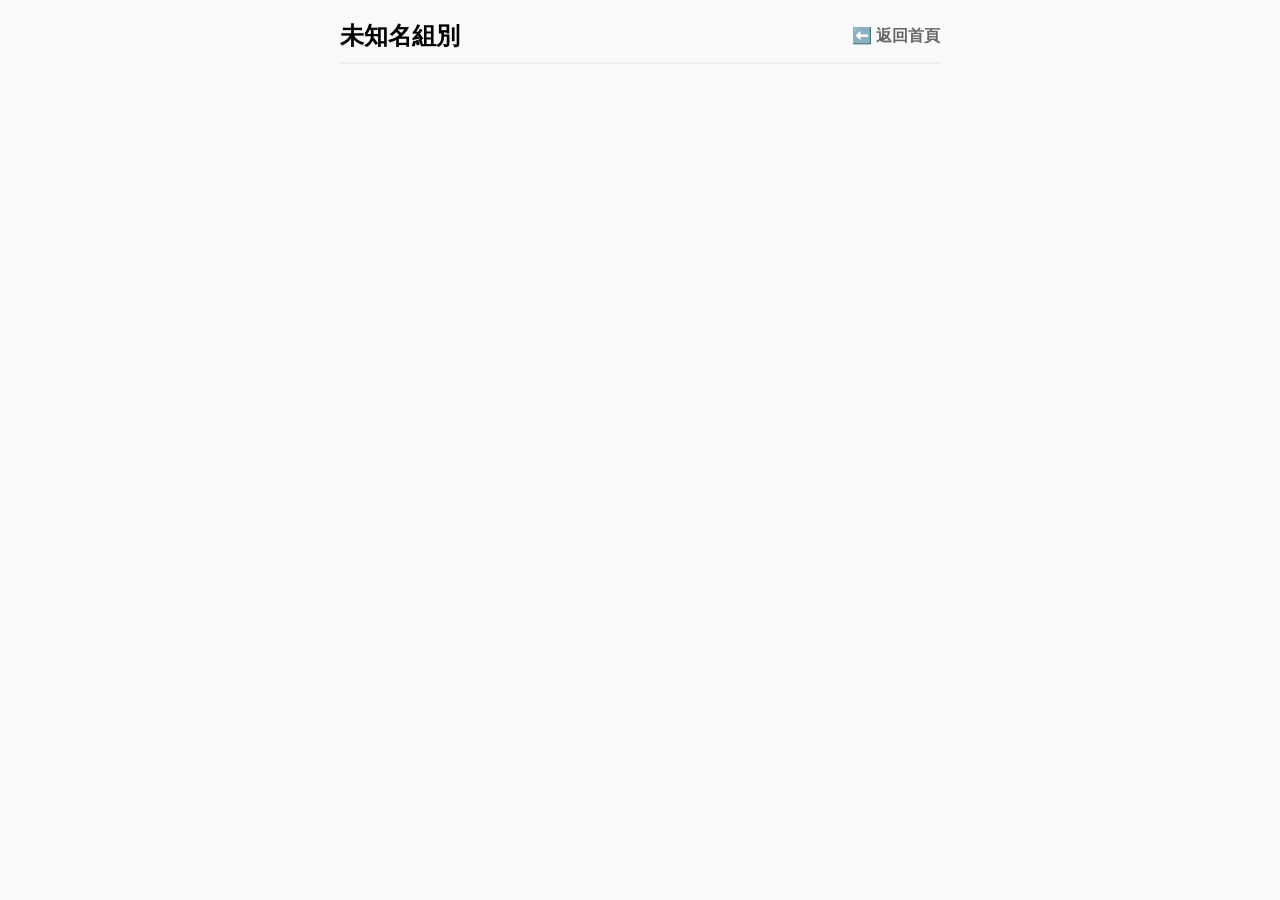
==== group.html @ b5d51f8a "Update group.html" ====
<!DOCTYPE html>
<html lang="zh-TW">
<head>
    <meta charset="UTF-8">
    <meta name="viewport" content="width=device-width, initial-scale=1.0">
    <title>小組點名與進度</title>
    <style>
        /* --- 全域遮罩樣式 --- */
        #loading-overlay { display: none; position: fixed; top: 0; left: 0; width: 100%; height: 100%; background: rgba(255, 255, 255, 0.85); z-index: 9999; flex-direction: column; justify-content: center; align-items: center; backdrop-filter: blur(3px); }
        .spinner { width: 50px; height: 50px; border: 5px solid #f3f3f3; border-top: 5px solid #3498db; border-radius: 50%; animation: spin 1s linear infinite; }
        @keyframes spin { 0% { transform: rotate(0deg); } 100% { transform: rotate(360deg); } }
        .loading-msg { margin-top: 15px; color: #333; font-weight: bold; font-size: 16px; }

        /* --- 原有樣式 --- */
        body { font-family: sans-serif; padding: 20px; max-width: 600px; margin: auto; background-color: #f8f9fa; }
        .header { display: flex; justify-content: space-between; align-items: center; border-bottom: 2px solid #eee; padding-bottom: 10px; }
        .member-item { display: flex; align-items: center; padding: 12px 10px; border-bottom: 1px dashed #ccc; background: white; }
        .member-item input[type="checkbox"] { transform: scale(1.5); margin-right: 15px; }
        .btn { padding: 10px 20px; cursor: pointer; border: none; border-radius: 4px; color: white; margin-top: 10px; font-weight: bold; }
        .btn-save { background-color: #2196F3; width: 100%; font-size: 18px; margin-bottom: 30px; box-shadow: 0 4px 6px rgba(33,150,243,0.3); }
        .btn-init { background-color: #f44336; }
        .btn-edit { background-color: #607D8B; font-size: 14px; margin-bottom: 10px; }
        .new-friend { margin-top: 20px; padding: 15px; background: #fff3e0; border-radius: 8px; border: 1px solid #ffe0b2; margin-bottom: 15px; }
        #init-panel { text-align: center; margin-top: 50px; display: none; }
        #attendance-panel { display: none; }
        
        .modal { display: none; position: fixed; top: 0; left: 0; width: 100%; height: 100%; background: rgba(0,0,0,0.7); z-index: 1000; backdrop-filter: blur(2px); }
        .modal-content { background: white; width: 90%; max-width: 450px; margin: 40px auto; padding: 20px; border-radius: 12px; box-shadow: 0 4px 15px rgba(0,0,0,0.2); }

        /* --- 📝 編輯名單專用樣式 --- */
        .edit-add-box { display: flex; gap: 8px; margin-bottom: 15px; align-items: center; }
        .edit-add-box input { flex: 2; padding: 10px; border: 1px solid #ddd; border-radius: 6px; font-size: 14px; box-sizing: border-box; }
        .edit-role-select { flex: 1; padding: 10px; border: 1px solid #ddd; border-radius: 6px; font-size: 13px; background: white; }
        .btn-add { background: #FF9800; color: white; border: none; padding: 10px 15px; border-radius: 6px; cursor: pointer; font-weight: bold; white-space: nowrap; }
        .edit-list-container { max-height: 350px; overflow-y: auto; border: 1px solid #eee; border-radius: 6px; padding: 5px; background: #fafafa; }
        .edit-member-item { display: flex; justify-content: space-between; align-items: center; padding: 10px; border-bottom: 1px solid #eee; background: white; margin-bottom: 5px; border-radius: 6px; box-shadow: 0 1px 3px rgba(0,0,0,0.05); }
        .btn-remove { background: #ffebee; color: #c62828; border: none; border-radius: 6px; padding: 6px 12px; cursor: pointer; font-size: 13px; font-weight: bold; transition: 0.2s; }

        /* --- 🎯 身分標籤專用樣式 --- */
        .role-badge { padding: 4px 8px; border-radius: 12px; font-size: 12px; font-weight: bold; margin-right: 10px; display: inline-block; width: 55px; text-align: center; }
        .role-core { background: #ffebee; color: #c62828; }    /* 核心同工：紅色系 */
        .role-general { background: #e3f2fd; color: #1565c0; } /* 一般同工：藍色系 */
        .role-sheep { background: #e8f5e9; color: #2e7d32; }   /* 小羊：綠色系 */
        .role-default { background: #f5f5f5; color: #757575; }

        /* --- 📊 小組進度表專用樣式 --- */
        .progress-section { margin-top: 40px; background: white; padding: 15px; border-radius: 12px; box-shadow: 0 2px 10px rgba(0,0,0,0.05); }
        .progress-header { display: flex; justify-content: space-between; align-items: center; border-bottom: 2px solid #4CAF50; padding-bottom: 10px; margin-bottom: 10px; }
        .progress-header h3 { margin: 0; color: #333; font-size: 16px; }
        .table-wrapper { overflow-y: auto; border-radius: 6px; border: 1px solid #eee; }
        table { width: 100%; border-collapse: collapse; font-size: 14px; }
        th { background: #4CAF50; color: white; padding: 10px; position: sticky; top: 0; z-index: 1; text-align: center; }
        td { padding: 10px; border-bottom: 1px solid #eee; text-align: center; }
        tr:nth-child(even) { background: #fafafa; }
        
        /* 跳轉按鈕樣式 */
        .schedule-link-btn { color: #1976D2; cursor: pointer; font-size: 13px; font-weight: bold; margin-top: 5px; display: inline-block; padding: 5px 10px; background: #e3f2fd; border-radius: 6px; border: 1px solid #bbdefb; transition: 0.2s; }
        .schedule-link-btn:hover { background: #bbdefb; }
    </style>
</head>
<body>

    <div id="loading-overlay">
        <div class="spinner"></div>
        <div class="loading-msg" id="overlay-text">處理中，請稍候...</div>
    </div>

    <div class="header">
        <div>
            <h2 id="displayGroupName" style="margin: 0;">載入中...</h2>
            <div id="scheduleBtn" class="schedule-link-btn" style="display: none;" onclick="goToSchedule()">🗓️ 前往排聚會表</div>
        </div>
        <a href="index.html" style="text-decoration: none; color: #666; font-weight: bold;">⬅️ 返回首頁</a>
    </div>

    <div id="init-panel">
        <p>偵測到此小組尚未建立成員名單。</p>
        <textarea id="memberInput" rows="10" style="width:100%; box-sizing: border-box; padding: 10px;" placeholder="請輸入成員姓名，一個姓名換一行..."></textarea>
        <button class="btn btn-init" onclick="initGroup()">🚀 建立成員名單 (預設為小羊)</button>
    </div>

    <div id="attendance-panel">
        <div style="display: flex; justify-content: space-between; align-items: center; margin-top: 10px;">
            <div style="margin: 15px 0; font-weight: bold; color: #333;">
                📅 聚會日期：<input type="date" id="attendanceDate" style="padding: 5px; border: 1px solid #ccc; border-radius: 4px;">
            </div>
            <button class="btn btn-edit" onclick="toggleEditMode()">📝 管理名單與身分</button>
        </div>
        
        <div id="memberList" style="border: 1px solid #ddd; border-radius: 8px; overflow: hidden;"></div>

        <div class="new-friend">
            <h4 style="margin-top: 0; color: #e65100;">✨ 新朋友 (若有請輸入，多位請用逗號隔開)</h4>
            <input type="text" id="newFriends" style="width:95%; padding:10px; border: 1px solid #ffcc80; border-radius: 4px;" placeholder="例如：張三, 李四">
        </div>

        <button class="btn btn-save" onclick="submitAttendance()">💾 送出今日點名</button>

        <div class="progress-section" id="progressSection" style="display: none;">
            <div class="progress-header">
                <h3>📊 近期聚會紀錄 <span style="font-size: 13px; color: #666;">(最近3次)</span></h3>
                <button class="btn" style="background-color: #9C27B0; padding: 6px 12px; margin: 0; font-size: 13px;" onclick="goToFullStats()">📈 完整統計中心</button>
            </div>
            <div class="table-wrapper">
                <table>
                    <thead>
                        <tr>
                            <th style="width: 25%;">日期</th>
                            <th style="width: 20%;">實到</th>
                            <th style="width: 55%; text-align: left;">出席摘要</th>
                        </tr>
                    </thead>
                    <tbody id="progressTableBody">
                        <tr><td colspan="3" style="color: #666;">資料載入中...</td></tr>
                    </tbody>
                </table>
            </div>
        </div>
    </div>

    <div id="edit-modal" class="modal">
        <div class="modal-content">
            <h3 style="margin-top: 0; border-bottom: 2px solid #eee; padding-bottom: 10px; color: #333;">📝 管理名單與身分</h3>
            
            <div class="edit-add-box">
                <input type="text" id="newMemberInput" placeholder="新增姓名" onkeypress="if(event.key==='Enter') addEditMember()">
                <select id="newMemberRole" class="edit-role-select">
                    <option value="小羊">小羊</option>
                    <option value="一般同工">一般同工</option>
                    <option value="核心同工">核心同工</option>
                </select>
                <button class="btn-add" onclick="addEditMember()">➕ 新增</button>
            </div>

            <div class="edit-list-container" id="editMemberList"></div>

            <div style="display: flex; justify-content: space-between; margin-top: 20px;">
                <button class="btn" onclick="toggleEditMode()" style="background: #9e9e9e;">取消</button>
                <button class="btn" onclick="saveUpdatedList()" style="background: #4CAF50;">💾 儲存變更</button>
            </div>
        </div>
    </div>

    <script>
        const API_URL = 'https://script.google.com/macros/s/AKfycbzfaWh_ooRTGijLV_7lYFUHFm83oL6DvYt9rt6ze5mDXhtwLv8ymxLX_PGuDTHzmNwe/exec'; 
        const urlParams = new URLSearchParams(window.location.search);
        const groupName = urlParams.get('name');
        const groupCode = urlParams.get('code'); 
        
        let currentMembers = []; // 格式為: [{name: '張三', role: '小羊'}]
        let editingMembers = []; 

        document.getElementById('displayGroupName').innerText = groupName || '未知名組別';
        document.getElementById('attendanceDate').valueAsDate = new Date();

        window.onload = checkGroupStatus;

        function showLoading(msg = "處理中...") {
            document.getElementById('overlay-text').innerText = msg;
            document.getElementById('loading-overlay').style.display = 'flex';
        }
        function hideLoading() {
            document.getElementById('loading-overlay').style.display = 'none';
        }

        async function callAPI(action, data = {}) {
            const response = await fetch(API_URL, {
                method: 'POST',
                body: JSON.stringify({ action, data }),
                headers: { 'Content-Type': 'text/plain;charset=utf-8' }
            });
            return await response.json();
        }

        function getRoleClass(role) {
            if (role === '核心同工') return 'role-core';
            if (role === '一般同工') return 'role-general';
            if (role === '小羊') return 'role-sheep';
            return 'role-default';
        }

        async function checkGroupStatus() {
            showLoading("正在載入點名單與聚會紀錄...");
            try {
                const res = await callAPI('checkGroupStatus', { groupName });
                if (res.isInitialized) {
                    currentMembers = res.members; // 直接接收後端傳來的物件陣列
                    document.getElementById('attendance-panel').style.display = 'block';
                    renderMemberList(res.members);
                    
                    if (groupCode) {
                        document.getElementById('scheduleBtn').style.display = 'inline-block';
                        await loadGroupProgress();
                    }
                } else {
                    document.getElementById('init-panel').style.display = 'block';
                }
            } finally {
                hideLoading();
            }
        }

        function goToSchedule() {
            if (!groupCode) return alert("未取得小組編號，無法跳轉。");
            window.open(`https://jirehwang.github.io/LKC1958_June_1.github.io/?id=${groupCode}`, '_blank');
        }

        function goToFullStats() {
            window.open(`https://jirehwang.github.io/LKGroup.github.io/stats.html?id=${groupCode || ''}`, '_blank');
        }

        async function loadGroupProgress() {
            const tbody = document.getElementById('progressTableBody');
            document.getElementById('progressSection').style.display = 'block';

            try {
                const res = await callAPI('getStats', { groupName: groupName, groupCode: groupCode, startDate: "", endDate: "" });
                
                if (res.success && res.data.length > 0) {
                    const latestData = res.data.slice().reverse().slice(0, 3); 
                    
                    tbody.innerHTML = latestData.map(row => {
                        const dateObj = new Date(row[0]);
                        const dateStr = `${dateObj.getMonth() + 1}/${dateObj.getDate()}`; 
                        
                        const present = row[1] ? row[1].toString().split(/[,，]/).map(s=>s.trim()).filter(n=>n) : [];
                        const newFriends = row[3] ? row[3].toString().split(/[,，]/).map(s=>s.trim()).filter(n=>n) : [];
                        const totalCount = present.length + newFriends.length;
                        
                        let namesHtml = present.join('、');
                        if (newFriends.length > 0) {
                            namesHtml += ` <span style="color:#ef6c00; font-size:12px; font-weight:bold;">(+新朋友: ${newFriends.join('、')})</span>`;
                        }

                        return `
                            <tr>
                                <td><span style="background: #e3f2fd; padding: 3px 8px; border-radius: 12px; font-weight: bold; font-size: 12px;">${dateStr}</span></td>
                                <td style="font-weight: bold; font-size: 16px;">${totalCount} 人</td>
                                <td style="text-align: left; font-size: 13px; color: #555;">${namesHtml || '無出席紀錄'}</td>
                            </tr>
                        `;
                    }).join('');
                } else {
                    tbody.innerHTML = '<tr><td colspan="3" style="color: #999; padding: 20px;">目前尚無聚會紀錄</td></tr>';
                }
            } catch (e) {
                tbody.innerHTML = '<tr><td colspan="3" style="color: red;">讀取紀錄失敗，請重新整理</td></tr>';
            }
        }

        async function initGroup() {
            const rawMembers = document.getElementById('memberInput').value.split('\n').filter(n => n.trim());
            if (rawMembers.length === 0) return alert('請輸入名單');
            
            // 初始化時轉為物件陣列，預設寫入小羊
            const members = rawMembers.map(name => ({ name: name.trim(), role: '小羊' }));

            showLoading("正在建立雲端分頁，這可能需要幾秒鐘...");
            try {
                const res = await callAPI('initGroup', { groupName, members });
                if (res.success) { location.reload(); } 
                else { alert(res.message); }
            } finally { hideLoading(); }
        }

        function renderMemberList(members) {
            const list = document.getElementById('memberList');
            
            // 直接讀取物件的 m.name 與 m.role
            list.innerHTML = members.map(m => {
                const roleClass = getRoleClass(m.role);
                return `
                    <div class="member-item">
                        <input type="checkbox" class="attendance-check" value="${m.name}">
                        <span class="role-badge ${roleClass}">${m.role}</span>
                        <span style="font-size: 16px; font-weight: bold; color: #333;">${m.name}</span>
                    </div>
                `;
            }).join('');
        }

        // --- 📝 編輯名單邏輯 (以物件結構處理) ---
        function toggleEditMode() {
            const modal = document.getElementById('edit-modal');
            if (modal.style.display === 'block') {
                modal.style.display = 'none';
            } else {
                // 深拷貝物件陣列，避免直接修改到 currentMembers
                editingMembers = currentMembers.map(m => ({...m}));
                document.getElementById('newMemberInput').value = ""; 
                renderEditList();
                modal.style.display = 'block';
            }
        }

        function renderEditList() {
            const container = document.getElementById('editMemberList');
            if (editingMembers.length === 0) {
                container.innerHTML = '<div class="empty-hint">目前名單為空</div>';
                return;
            }
            container.innerHTML = editingMembers.map((m, index) => {
                return `
                    <div class="edit-member-item">
                        <div style="display: flex; align-items: center; gap: 8px;">
                            <span style="font-weight:bold; width: 60px; overflow: hidden; text-overflow: ellipsis;">${m.name}</span>
                            <select class="edit-role-select" onchange="updateMemberRole(${index}, this.value)">
                                <option value="核心同工" ${m.role==='核心同工'?'selected':''}>核心同工</option>
                                <option value="一般同工" ${m.role==='一般同工'?'selected':''}>一般同工</option>
                                <option value="小羊" ${m.role==='小羊'?'selected':''}>小羊</option>
                            </select>
                        </div>
                        <button class="btn-remove" onclick="removeEditMember(${index})">🗑️ 移除</button>
                    </div>
                `;
            }).join('');
        }

        function updateMemberRole(index, newRole) {
            editingMembers[index].role = newRole; // 直接更新物件中的 role
        }

        function addEditMember() {
            const input = document.getElementById('newMemberInput');
            const roleSelect = document.getElementById('newMemberRole');
            const newName = input.value.trim();
            const newRole = roleSelect.value;
            
            if (!newName) return alert("請輸入要新增的姓名！");
            
            // 檢查是否重複 (核對物件的 name 屬性)
            const exists = editingMembers.some(m => m.name === newName);
            if (exists) return alert("此人已經在名單中了！");

            editingMembers.push({ name: newName, role: newRole }); // 推入新物件
            input.value = ""; 
            renderEditList(); 
        }

        function removeEditMember(index) {
            const nameToRemove = editingMembers[index].name;
            if (confirm(`確定要將【${nameToRemove}】從名單中移除嗎？`)) {
                editingMembers.splice(index, 1);
                renderEditList();
            }
        }

        async function saveUpdatedList() {
            if (editingMembers.length === 0) {
                if (!confirm('目前名單為空，確定要清空整個小組名單嗎？')) return;
            } else {
                if (!confirm('確定要儲存這份新名單嗎？')) return;
            }
            showLoading("正在更新雲端名單...");
            try {
                // 將物件陣列傳給後端，後端收到後寫入 A 欄及 C 欄
                const res = await callAPI('updateMemberList', { groupName, members: editingMembers });
                if (res.success) {
                    alert('名單更新成功！');
                    location.reload(); 
                } else { alert('更新失敗：' + res.message); }
            } catch (e) { alert("連線發生錯誤，請稍後再試。"); } finally { hideLoading(); }
        }

        // --- 💾 送出點名邏輯 ---
        async function submitAttendance() {
            const date = document.getElementById('attendanceDate').value;
            
            // 抓取 checkbox 的 value，這裡只會有「姓名」，確保點名紀錄表乾淨
            const present = Array.from(document.querySelectorAll('.attendance-check:checked')).map(cb => cb.value);
            const absent = Array.from(document.querySelectorAll('.attendance-check:not(:checked)')).map(cb => cb.value);
            const newFriends = document.getElementById('newFriends').value;

            if (present.length === 0 && !newFriends) {
                if (!confirm("目前出席人數為 0，確定要送出嗎？")) return;
            }

            showLoading("正在存入點名資料，請勿關閉網頁...");
            try {
                const res = await callAPI('submitAttendance', { groupName, date, present, absent, newFriends });
                if (res.success) {
                    alert('點名成功！');
                    location.reload();
                } else { alert('失敗：' + res.message); }
            } finally { hideLoading(); }
        }
    </script>
</body>
</html>
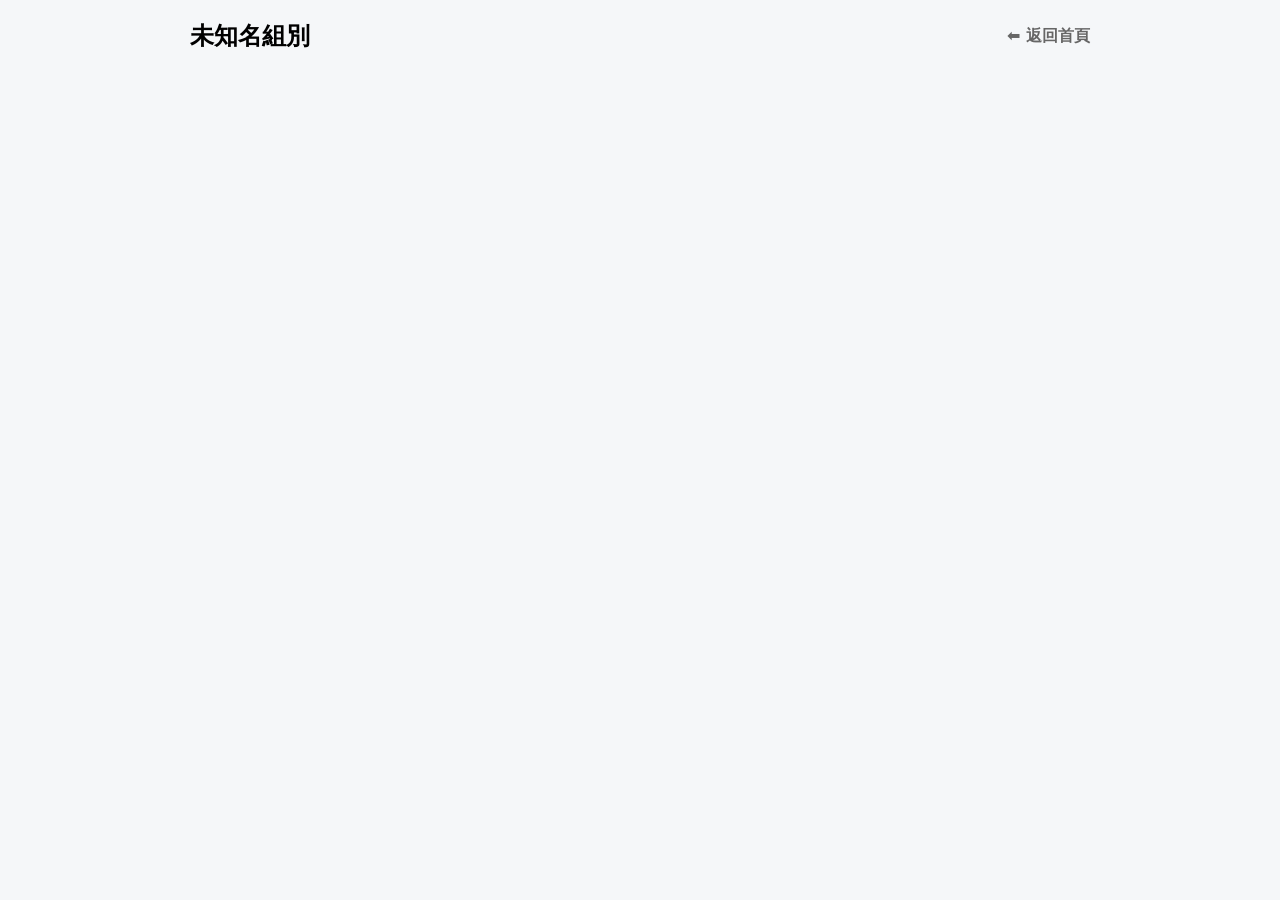
==== commit f1976108: "Update group.html" ====
--- a/group.html
+++ b/group.html
@@ -4,60 +4,8 @@
     <meta charset="UTF-8">
     <meta name="viewport" content="width=device-width, initial-scale=1.0">
     <title>小組點名與進度</title>
-    <style>
-        /* --- 全域遮罩樣式 --- */
-        #loading-overlay { display: none; position: fixed; top: 0; left: 0; width: 100%; height: 100%; background: rgba(255, 255, 255, 0.85); z-index: 9999; flex-direction: column; justify-content: center; align-items: center; backdrop-filter: blur(3px); }
-        .spinner { width: 50px; height: 50px; border: 5px solid #f3f3f3; border-top: 5px solid #3498db; border-radius: 50%; animation: spin 1s linear infinite; }
-        @keyframes spin { 0% { transform: rotate(0deg); } 100% { transform: rotate(360deg); } }
-        .loading-msg { margin-top: 15px; color: #333; font-weight: bold; font-size: 16px; }
-
-        /* --- 原有樣式 --- */
-        body { font-family: sans-serif; padding: 20px; max-width: 600px; margin: auto; background-color: #f8f9fa; }
-        .header { display: flex; justify-content: space-between; align-items: center; border-bottom: 2px solid #eee; padding-bottom: 10px; }
-        .member-item { display: flex; align-items: center; padding: 12px 10px; border-bottom: 1px dashed #ccc; background: white; }
-        .member-item input[type="checkbox"] { transform: scale(1.5); margin-right: 15px; }
-        .btn { padding: 10px 20px; cursor: pointer; border: none; border-radius: 4px; color: white; margin-top: 10px; font-weight: bold; }
-        .btn-save { background-color: #2196F3; width: 100%; font-size: 18px; margin-bottom: 30px; box-shadow: 0 4px 6px rgba(33,150,243,0.3); }
-        .btn-init { background-color: #f44336; }
-        .btn-edit { background-color: #607D8B; font-size: 14px; margin-bottom: 10px; }
-        .new-friend { margin-top: 20px; padding: 15px; background: #fff3e0; border-radius: 8px; border: 1px solid #ffe0b2; margin-bottom: 15px; }
-        #init-panel { text-align: center; margin-top: 50px; display: none; }
-        #attendance-panel { display: none; }
-        
-        .modal { display: none; position: fixed; top: 0; left: 0; width: 100%; height: 100%; background: rgba(0,0,0,0.7); z-index: 1000; backdrop-filter: blur(2px); }
-        .modal-content { background: white; width: 90%; max-width: 450px; margin: 40px auto; padding: 20px; border-radius: 12px; box-shadow: 0 4px 15px rgba(0,0,0,0.2); }
-
-        /* --- 📝 編輯名單專用樣式 --- */
-        .edit-add-box { display: flex; gap: 8px; margin-bottom: 15px; align-items: center; }
-        .edit-add-box input { flex: 2; padding: 10px; border: 1px solid #ddd; border-radius: 6px; font-size: 14px; box-sizing: border-box; }
-        .edit-role-select { flex: 1; padding: 10px; border: 1px solid #ddd; border-radius: 6px; font-size: 13px; background: white; }
-        .btn-add { background: #FF9800; color: white; border: none; padding: 10px 15px; border-radius: 6px; cursor: pointer; font-weight: bold; white-space: nowrap; }
-        .edit-list-container { max-height: 350px; overflow-y: auto; border: 1px solid #eee; border-radius: 6px; padding: 5px; background: #fafafa; }
-        .edit-member-item { display: flex; justify-content: space-between; align-items: center; padding: 10px; border-bottom: 1px solid #eee; background: white; margin-bottom: 5px; border-radius: 6px; box-shadow: 0 1px 3px rgba(0,0,0,0.05); }
-        .btn-remove { background: #ffebee; color: #c62828; border: none; border-radius: 6px; padding: 6px 12px; cursor: pointer; font-size: 13px; font-weight: bold; transition: 0.2s; }
-
-        /* --- 🎯 身分標籤專用樣式 --- */
-        .role-badge { padding: 4px 8px; border-radius: 12px; font-size: 12px; font-weight: bold; margin-right: 10px; display: inline-block; width: 55px; text-align: center; }
-        .role-core { background: #ffebee; color: #c62828; }    /* 核心同工：紅色系 */
-        .role-general { background: #e3f2fd; color: #1565c0; } /* 一般同工：藍色系 */
-        .role-sheep { background: #e8f5e9; color: #2e7d32; }   /* 小羊：綠色系 */
-        .role-default { background: #f5f5f5; color: #757575; }
-
-        /* --- 📊 小組進度表專用樣式 --- */
-        .progress-section { margin-top: 40px; background: white; padding: 15px; border-radius: 12px; box-shadow: 0 2px 10px rgba(0,0,0,0.05); }
-        .progress-header { display: flex; justify-content: space-between; align-items: center; border-bottom: 2px solid #4CAF50; padding-bottom: 10px; margin-bottom: 10px; }
-        .progress-header h3 { margin: 0; color: #333; font-size: 16px; }
-        .table-wrapper { overflow-y: auto; border-radius: 6px; border: 1px solid #eee; }
-        table { width: 100%; border-collapse: collapse; font-size: 14px; }
-        th { background: #4CAF50; color: white; padding: 10px; position: sticky; top: 0; z-index: 1; text-align: center; }
-        td { padding: 10px; border-bottom: 1px solid #eee; text-align: center; }
-        tr:nth-child(even) { background: #fafafa; }
-        
-        /* 跳轉按鈕樣式 */
-        .schedule-link-btn { color: #1976D2; cursor: pointer; font-size: 13px; font-weight: bold; margin-top: 5px; display: inline-block; padding: 5px 10px; background: #e3f2fd; border-radius: 6px; border: 1px solid #bbdefb; transition: 0.2s; }
-        .schedule-link-btn:hover { background: #bbdefb; }
-    </style>
-</head>
+    <link rel="stylesheet" href="style.css">
+    </head>
 <body>
 
     <div id="loading-overlay">
@@ -73,28 +21,28 @@
         <a href="index.html" style="text-decoration: none; color: #666; font-weight: bold;">⬅️ 返回首頁</a>
     </div>
 
-    <div id="init-panel">
+    <div id="init-panel" style="display: none; text-align: center; margin-top: 50px;">
         <p>偵測到此小組尚未建立成員名單。</p>
         <textarea id="memberInput" rows="10" style="width:100%; box-sizing: border-box; padding: 10px;" placeholder="請輸入成員姓名，一個姓名換一行..."></textarea>
-        <button class="btn btn-init" onclick="initGroup()">🚀 建立成員名單 (預設為小羊)</button>
+        <button class="btn btn-init" style="background-color: #f44336;" onclick="initGroup()">🚀 建立成員名單 (預設為小羊)</button>
     </div>
 
-    <div id="attendance-panel">
+    <div id="attendance-panel" style="display: none;">
         <div style="display: flex; justify-content: space-between; align-items: center; margin-top: 10px;">
             <div style="margin: 15px 0; font-weight: bold; color: #333;">
                 📅 聚會日期：<input type="date" id="attendanceDate" style="padding: 5px; border: 1px solid #ccc; border-radius: 4px;">
             </div>
-            <button class="btn btn-edit" onclick="toggleEditMode()">📝 管理名單與身分</button>
+            <button class="btn" style="background-color: #607D8B; font-size: 14px; margin-bottom: 10px;" onclick="toggleEditMode()">📝 管理名單與身分</button>
         </div>
         
         <div id="memberList" style="border: 1px solid #ddd; border-radius: 8px; overflow: hidden;"></div>
 
-        <div class="new-friend">
+        <div class="new-friend" style="margin-top: 20px; padding: 15px; background: #fff3e0; border-radius: 8px; border: 1px solid #ffe0b2; margin-bottom: 15px;">
             <h4 style="margin-top: 0; color: #e65100;">✨ 新朋友 (若有請輸入，多位請用逗號隔開)</h4>
             <input type="text" id="newFriends" style="width:95%; padding:10px; border: 1px solid #ffcc80; border-radius: 4px;" placeholder="例如：張三, 李四">
         </div>
 
-        <button class="btn btn-save" onclick="submitAttendance()">💾 送出今日點名</button>
+        <button class="btn" style="background-color: #2196F3; width: 100%; font-size: 18px; margin-bottom: 30px;" onclick="submitAttendance()">💾 送出今日點名</button>
 
         <div class="progress-section" id="progressSection" style="display: none;">
             <div class="progress-header">
@@ -141,249 +89,32 @@
         </div>
     </div>
 
-    <script>
-        const API_URL = 'https://script.google.com/macros/s/AKfycbzfaWh_ooRTGijLV_7lYFUHFm83oL6DvYt9rt6ze5mDXhtwLv8ymxLX_PGuDTHzmNwe/exec'; 
-        const urlParams = new URLSearchParams(window.location.search);
-        const groupName = urlParams.get('name');
-        const groupCode = urlParams.get('code'); 
-        
-        let currentMembers = []; // 格式為: [{name: '張三', role: '小羊'}]
-        let editingMembers = []; 
+    <div id="edit-attendance-modal" class="modal">
+        <div class="modal-content">
+            <h3 style="margin-top: 0; border-bottom: 2px solid #eee; padding-bottom: 10px; color: #333;">✏️ 修改點名紀錄</h3>
+            
+            <input type="hidden" id="editOriginalDate">
+            
+            <div style="margin: 15px 0; font-weight: bold; color: #333;">
+                📅 聚會日期：<input type="date" id="editAttendanceDate" style="padding: 5px; border: 1px solid #ccc; border-radius: 4px;">
+            </div>
+            
+            <div id="editAttendanceMemberList" style="border: 1px solid #ddd; border-radius: 8px; overflow-y: auto; max-height: 250px;">
+                </div>
 
-        document.getElementById('displayGroupName').innerText = groupName || '未知名組別';
-        document.getElementById('attendanceDate').valueAsDate = new Date();
+            <div class="new-friend" style="margin-top: 15px;">
+                <h4 style="margin-top: 0; color: #e65100;">✨ 新朋友</h4>
+                <input type="text" id="editNewFriends" style="width:95%; padding:10px; border: 1px solid #ffcc80; border-radius: 4px;">
+            </div>
 
-        window.onload = checkGroupStatus;
+            <div style="display: flex; justify-content: space-between; margin-top: 20px;">
+                <button class="btn" onclick="closeEditAttendanceModal()" style="background: #9e9e9e; padding: 10px;">取消</button>
+                <button class="btn" onclick="deleteAttendanceRecord()" style="background: #f44336; padding: 10px;">🗑️ 刪除紀錄</button>
+                <button class="btn" onclick="submitAttendanceEdit()" style="background: #4CAF50; padding: 10px;">💾 儲存修改</button>
+            </div>
+        </div>
+    </div>
 
-        function showLoading(msg = "處理中...") {
-            document.getElementById('overlay-text').innerText = msg;
-            document.getElementById('loading-overlay').style.display = 'flex';
-        }
-        function hideLoading() {
-            document.getElementById('loading-overlay').style.display = 'none';
-        }
-
-        async function callAPI(action, data = {}) {
-            const response = await fetch(API_URL, {
-                method: 'POST',
-                body: JSON.stringify({ action, data }),
-                headers: { 'Content-Type': 'text/plain;charset=utf-8' }
-            });
-            return await response.json();
-        }
-
-        function getRoleClass(role) {
-            if (role === '核心同工') return 'role-core';
-            if (role === '一般同工') return 'role-general';
-            if (role === '小羊') return 'role-sheep';
-            return 'role-default';
-        }
-
-        async function checkGroupStatus() {
-            showLoading("正在載入點名單與聚會紀錄...");
-            try {
-                const res = await callAPI('checkGroupStatus', { groupName });
-                if (res.isInitialized) {
-                    currentMembers = res.members; // 直接接收後端傳來的物件陣列
-                    document.getElementById('attendance-panel').style.display = 'block';
-                    renderMemberList(res.members);
-                    
-                    if (groupCode) {
-                        document.getElementById('scheduleBtn').style.display = 'inline-block';
-                        await loadGroupProgress();
-                    }
-                } else {
-                    document.getElementById('init-panel').style.display = 'block';
-                }
-            } finally {
-                hideLoading();
-            }
-        }
-
-        function goToSchedule() {
-            if (!groupCode) return alert("未取得小組編號，無法跳轉。");
-            window.open(`https://jirehwang.github.io/LKC1958_June_1.github.io/?id=${groupCode}`, '_blank');
-        }
-
-        function goToFullStats() {
-            window.open(`https://jirehwang.github.io/LKGroup.github.io/stats.html?id=${groupCode || ''}`, '_blank');
-        }
-
-        async function loadGroupProgress() {
-            const tbody = document.getElementById('progressTableBody');
-            document.getElementById('progressSection').style.display = 'block';
-
-            try {
-                const res = await callAPI('getStats', { groupName: groupName, groupCode: groupCode, startDate: "", endDate: "" });
-                
-                if (res.success && res.data.length > 0) {
-                    const latestData = res.data.slice().reverse().slice(0, 3); 
-                    
-                    tbody.innerHTML = latestData.map(row => {
-                        const dateObj = new Date(row[0]);
-                        const dateStr = `${dateObj.getMonth() + 1}/${dateObj.getDate()}`; 
-                        
-                        const present = row[1] ? row[1].toString().split(/[,，]/).map(s=>s.trim()).filter(n=>n) : [];
-                        const newFriends = row[3] ? row[3].toString().split(/[,，]/).map(s=>s.trim()).filter(n=>n) : [];
-                        const totalCount = present.length + newFriends.length;
-                        
-                        let namesHtml = present.join('、');
-                        if (newFriends.length > 0) {
-                            namesHtml += ` <span style="color:#ef6c00; font-size:12px; font-weight:bold;">(+新朋友: ${newFriends.join('、')})</span>`;
-                        }
-
-                        return `
-                            <tr>
-                                <td><span style="background: #e3f2fd; padding: 3px 8px; border-radius: 12px; font-weight: bold; font-size: 12px;">${dateStr}</span></td>
-                                <td style="font-weight: bold; font-size: 16px;">${totalCount} 人</td>
-                                <td style="text-align: left; font-size: 13px; color: #555;">${namesHtml || '無出席紀錄'}</td>
-                            </tr>
-                        `;
-                    }).join('');
-                } else {
-                    tbody.innerHTML = '<tr><td colspan="3" style="color: #999; padding: 20px;">目前尚無聚會紀錄</td></tr>';
-                }
-            } catch (e) {
-                tbody.innerHTML = '<tr><td colspan="3" style="color: red;">讀取紀錄失敗，請重新整理</td></tr>';
-            }
-        }
-
-        async function initGroup() {
-            const rawMembers = document.getElementById('memberInput').value.split('\n').filter(n => n.trim());
-            if (rawMembers.length === 0) return alert('請輸入名單');
-            
-            // 初始化時轉為物件陣列，預設寫入小羊
-            const members = rawMembers.map(name => ({ name: name.trim(), role: '小羊' }));
-
-            showLoading("正在建立雲端分頁，這可能需要幾秒鐘...");
-            try {
-                const res = await callAPI('initGroup', { groupName, members });
-                if (res.success) { location.reload(); } 
-                else { alert(res.message); }
-            } finally { hideLoading(); }
-        }
-
-        function renderMemberList(members) {
-            const list = document.getElementById('memberList');
-            
-            // 直接讀取物件的 m.name 與 m.role
-            list.innerHTML = members.map(m => {
-                const roleClass = getRoleClass(m.role);
-                return `
-                    <div class="member-item">
-                        <input type="checkbox" class="attendance-check" value="${m.name}">
-                        <span class="role-badge ${roleClass}">${m.role}</span>
-                        <span style="font-size: 16px; font-weight: bold; color: #333;">${m.name}</span>
-                    </div>
-                `;
-            }).join('');
-        }
-
-        // --- 📝 編輯名單邏輯 (以物件結構處理) ---
-        function toggleEditMode() {
-            const modal = document.getElementById('edit-modal');
-            if (modal.style.display === 'block') {
-                modal.style.display = 'none';
-            } else {
-                // 深拷貝物件陣列，避免直接修改到 currentMembers
-                editingMembers = currentMembers.map(m => ({...m}));
-                document.getElementById('newMemberInput').value = ""; 
-                renderEditList();
-                modal.style.display = 'block';
-            }
-        }
-
-        function renderEditList() {
-            const container = document.getElementById('editMemberList');
-            if (editingMembers.length === 0) {
-                container.innerHTML = '<div class="empty-hint">目前名單為空</div>';
-                return;
-            }
-            container.innerHTML = editingMembers.map((m, index) => {
-                return `
-                    <div class="edit-member-item">
-                        <div style="display: flex; align-items: center; gap: 8px;">
-                            <span style="font-weight:bold; width: 60px; overflow: hidden; text-overflow: ellipsis;">${m.name}</span>
-                            <select class="edit-role-select" onchange="updateMemberRole(${index}, this.value)">
-                                <option value="核心同工" ${m.role==='核心同工'?'selected':''}>核心同工</option>
-                                <option value="一般同工" ${m.role==='一般同工'?'selected':''}>一般同工</option>
-                                <option value="小羊" ${m.role==='小羊'?'selected':''}>小羊</option>
-                            </select>
-                        </div>
-                        <button class="btn-remove" onclick="removeEditMember(${index})">🗑️ 移除</button>
-                    </div>
-                `;
-            }).join('');
-        }
-
-        function updateMemberRole(index, newRole) {
-            editingMembers[index].role = newRole; // 直接更新物件中的 role
-        }
-
-        function addEditMember() {
-            const input = document.getElementById('newMemberInput');
-            const roleSelect = document.getElementById('newMemberRole');
-            const newName = input.value.trim();
-            const newRole = roleSelect.value;
-            
-            if (!newName) return alert("請輸入要新增的姓名！");
-            
-            // 檢查是否重複 (核對物件的 name 屬性)
-            const exists = editingMembers.some(m => m.name === newName);
-            if (exists) return alert("此人已經在名單中了！");
-
-            editingMembers.push({ name: newName, role: newRole }); // 推入新物件
-            input.value = ""; 
-            renderEditList(); 
-        }
-
-        function removeEditMember(index) {
-            const nameToRemove = editingMembers[index].name;
-            if (confirm(`確定要將【${nameToRemove}】從名單中移除嗎？`)) {
-                editingMembers.splice(index, 1);
-                renderEditList();
-            }
-        }
-
-        async function saveUpdatedList() {
-            if (editingMembers.length === 0) {
-                if (!confirm('目前名單為空，確定要清空整個小組名單嗎？')) return;
-            } else {
-                if (!confirm('確定要儲存這份新名單嗎？')) return;
-            }
-            showLoading("正在更新雲端名單...");
-            try {
-                // 將物件陣列傳給後端，後端收到後寫入 A 欄及 C 欄
-                const res = await callAPI('updateMemberList', { groupName, members: editingMembers });
-                if (res.success) {
-                    alert('名單更新成功！');
-                    location.reload(); 
-                } else { alert('更新失敗：' + res.message); }
-            } catch (e) { alert("連線發生錯誤，請稍後再試。"); } finally { hideLoading(); }
-        }
-
-        // --- 💾 送出點名邏輯 ---
-        async function submitAttendance() {
-            const date = document.getElementById('attendanceDate').value;
-            
-            // 抓取 checkbox 的 value，這裡只會有「姓名」，確保點名紀錄表乾淨
-            const present = Array.from(document.querySelectorAll('.attendance-check:checked')).map(cb => cb.value);
-            const absent = Array.from(document.querySelectorAll('.attendance-check:not(:checked)')).map(cb => cb.value);
-            const newFriends = document.getElementById('newFriends').value;
-
-            if (present.length === 0 && !newFriends) {
-                if (!confirm("目前出席人數為 0，確定要送出嗎？")) return;
-            }
-
-            showLoading("正在存入點名資料，請勿關閉網頁...");
-            try {
-                const res = await callAPI('submitAttendance', { groupName, date, present, absent, newFriends });
-                if (res.success) {
-                    alert('點名成功！');
-                    location.reload();
-                } else { alert('失敗：' + res.message); }
-            } finally { hideLoading(); }
-        }
-    </script>
+    <script src="group.js"></script>
 </body>
 </html>
--- a/style.css
+++ b/style.css
@@ -0,0 +1,94 @@
+:root { 
+    --primary-color: #4CAF50; 
+    --admin-color: #2196F3; 
+    --create-color: #FF9800; 
+}
+
+/* --- 全域遮罩樣式 --- */
+#loading-overlay { 
+    display: none; 
+    position: fixed; 
+    top: 0; left: 0; 
+    width: 100%; height: 100%; 
+    background: rgba(255, 255, 255, 0.85); 
+    z-index: 9999; 
+    flex-direction: column; 
+    justify-content: center; 
+    align-items: center; 
+    backdrop-filter: blur(3px); 
+}
+
+.spinner { 
+    width: 50px; height: 50px; 
+    border: 5px solid #f3f3f3; 
+    border-top: 5px solid #3498db; 
+    border-radius: 50%; 
+    animation: spin 1s linear infinite; 
+}
+
+@keyframes spin { 
+    0% { transform: rotate(0deg); } 
+    100% { transform: rotate(360deg); } 
+}
+
+.loading-msg { 
+    margin-top: 15px; color: #333; 
+    font-weight: bold; font-size: 16px; 
+}
+
+/* --- 原有樣式 --- */
+body { 
+    font-family: 'Segoe UI', system-ui, sans-serif; 
+    padding: 20px; max-width: 900px; 
+    margin: auto; background-color: #f5f7f9; 
+}
+
+.header { 
+    display: flex; justify-content: space-between; 
+    align-items: center; margin-bottom: 30px; 
+}
+
+.stats-link { 
+    background: var(--admin-color); color: white; 
+    text-decoration: none; padding: 10px 20px; 
+    border-radius: 50px; font-weight: bold; transition: 0.3s; 
+}
+.stats-link:hover { opacity: 0.8; transform: translateY(-2px); }
+
+#group-list-container { 
+    display: grid; grid-template-columns: repeat(auto-fill, minmax(140px, 1fr)); gap: 15px; 
+}
+
+.tag-btn { 
+    padding: 20px 10px; border: none; 
+    border-radius: 12px; font-size: 16px; 
+    font-weight: 600; cursor: pointer; transition: all 0.2s; 
+    box-shadow: 0 4px 6px rgba(0,0,0,0.1); 
+    background: white; color: #333; text-align: center; 
+}
+.tag-btn:hover { transform: scale(1.05); box-shadow: 0 6px 12px rgba(0,0,0,0.15); }
+
+.group-tag { border-top: 5px solid var(--primary-color); }
+.create-tag { border: 2px dashed var(--create-color); color: var(--create-color); background: #fffbf2; }
+
+/* --- 彈窗樣式 --- */
+.modal { 
+    display: none; position: fixed; top: 0; left: 0; 
+    width: 100%; height: 100%; background: rgba(0,0,0,0.6); 
+    z-index: 1000; backdrop-filter: blur(4px); 
+}
+.modal-content { 
+    background: white; width: 90%; max-width: 400px; 
+    margin: 100px auto; padding: 30px; border-radius: 16px; position: relative; 
+}
+.modal-content h3 { margin-top: 0; color: #333; }
+.modal-content input { 
+    width: 100%; padding: 12px; margin: 10px 0; 
+    border: 1px solid #ddd; border-radius: 8px; box-sizing: border-box; 
+}
+.close-btn { position: absolute; top: 15px; right: 15px; font-size: 24px; cursor: pointer; color: #999; }
+.submit-btn { 
+    width: 100%; padding: 12px; background: var(--create-color); 
+    color: white; border: none; border-radius: 8px; 
+    font-size: 16px; cursor: pointer; margin-top: 10px; 
+}
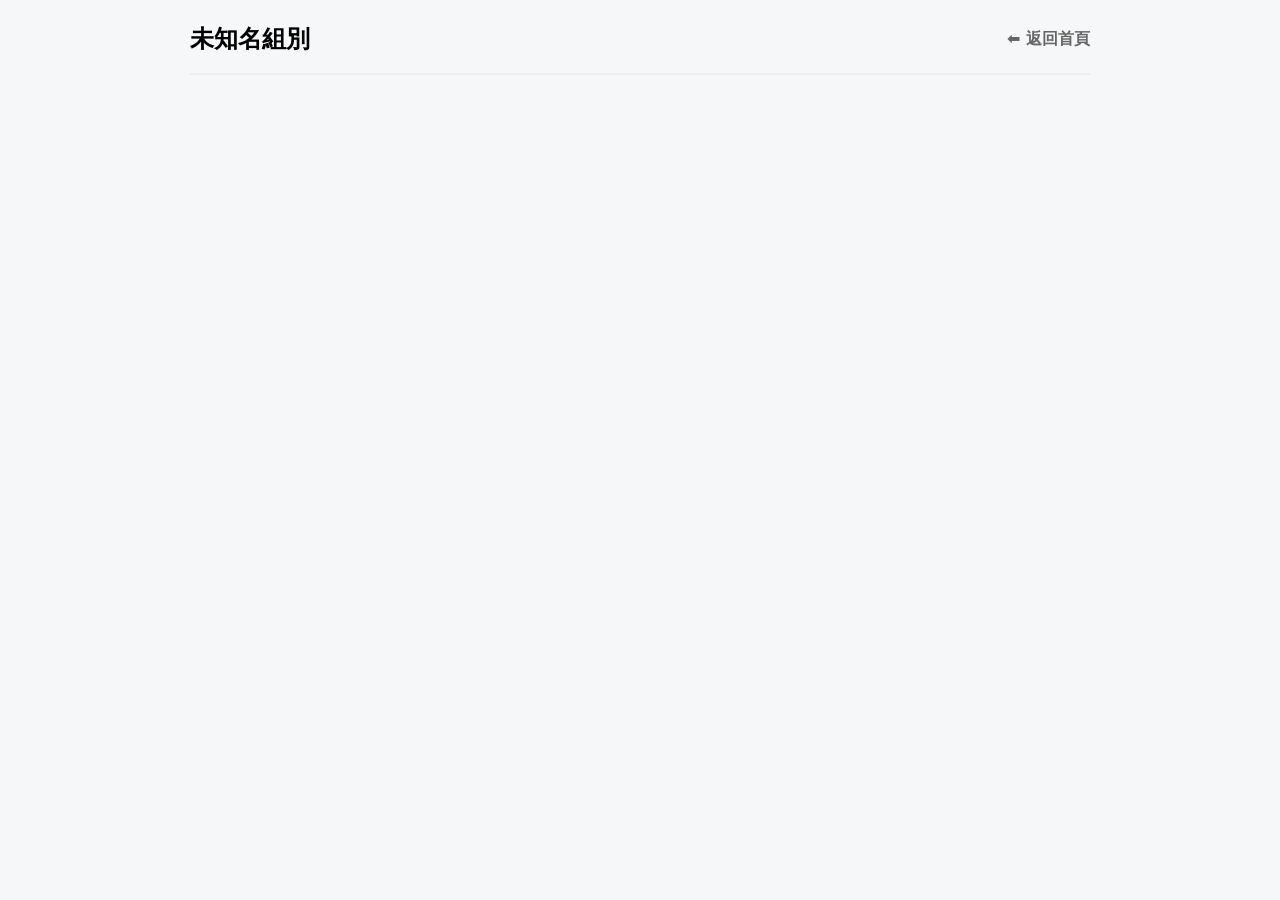
==== commit 1e4d1265: "Update group.html" ====
--- a/group.html
+++ b/group.html
@@ -114,7 +114,7 @@
             </div>
         </div>
     </div>
-
+    <script src="https://jirehwang.github.io/LKERP.github.io/config.js"></script>
     <script src="group.js"></script>
 </body>
 </html>
--- a/style.css
+++ b/style.css
@@ -4,50 +4,79 @@
     --create-color: #FF9800; 
 }
 
-/* --- 全域遮罩樣式 --- */
-#loading-overlay { 
-    display: none; 
-    position: fixed; 
-    top: 0; left: 0; 
-    width: 100%; height: 100%; 
-    background: rgba(255, 255, 255, 0.85); 
-    z-index: 9999; 
-    flex-direction: column; 
-    justify-content: center; 
-    align-items: center; 
-    backdrop-filter: blur(3px); 
-}
-
-.spinner { 
-    width: 50px; height: 50px; 
-    border: 5px solid #f3f3f3; 
-    border-top: 5px solid #3498db; 
-    border-radius: 50%; 
-    animation: spin 1s linear infinite; 
-}
-
-@keyframes spin { 
-    0% { transform: rotate(0deg); } 
-    100% { transform: rotate(360deg); } 
-}
-
-.loading-msg { 
-    margin-top: 15px; color: #333; 
-    font-weight: bold; font-size: 16px; 
-}
-
-/* --- 原有樣式 --- */
+/* =========================================
+   1. 全域基礎樣式 & 共用元件
+========================================= */
 body { 
-    font-family: 'Segoe UI', system-ui, sans-serif; 
-    padding: 20px; max-width: 900px; 
-    margin: auto; background-color: #f5f7f9; 
+    font-family: 'Segoe UI', system-ui, -apple-system, sans-serif; 
+    padding: 20px; 
+    max-width: 900px; /* 統一使用適合閱讀的寬度 */
+    margin: auto; 
+    background-color: #f5f7f9; 
+    line-height: 1.6;
 }
 
 .header { 
     display: flex; justify-content: space-between; 
-    align-items: center; margin-bottom: 30px; 
+    align-items: center; border-bottom: 2px solid #eee; 
+    padding-bottom: 15px; margin-bottom: 25px; 
 }
 
+/* --- Loading 遮罩 --- */
+#loading-overlay { 
+    display: none; position: fixed; 
+    top: 0; left: 0; width: 100%; height: 100%; 
+    background: rgba(255, 255, 255, 0.85); 
+    z-index: 9999; flex-direction: column; 
+    justify-content: center; align-items: center; 
+    backdrop-filter: blur(3px); 
+}
+.spinner { 
+    width: 50px; height: 50px; 
+    border: 5px solid #f3f3f3; border-top: 5px solid #3498db; 
+    border-radius: 50%; animation: spin 1s linear infinite; 
+}
+@keyframes spin { 0% { transform: rotate(0deg); } 100% { transform: rotate(360deg); } }
+.loading-msg { margin-top: 15px; color: #333; font-weight: bold; font-size: 16px; }
+
+/* --- 基礎表格 --- */
+table { 
+    width: 100%; border-collapse: collapse; 
+    background: white; margin-top: 20px; 
+    border-radius: 8px; overflow: hidden; 
+}
+th, td { border: 1px solid #eee; padding: 12px; text-align: center; }
+th { background: var(--primary-color); color: white; position: sticky; top: 0; z-index: 1; }
+tr:nth-child(even) { background: #fafafa; }
+
+/* --- 基礎按鈕與輸入框 --- */
+.btn { 
+    padding: 10px 20px; cursor: pointer; border: none; 
+    border-radius: 4px; font-weight: bold; transition: 0.3s; 
+    color: white; margin-top: 10px;
+}
+input, select, textarea { 
+    padding: 10px; border: 1px solid #ddd; 
+    border-radius: 6px; font-size: 14px; box-sizing: border-box;
+}
+
+/* --- 彈窗 (Modal) 共用 --- */
+.modal { 
+    display: none; position: fixed; top: 0; left: 0; 
+    width: 100%; height: 100%; background: rgba(0,0,0,0.6); 
+    z-index: 1000; backdrop-filter: blur(4px); 
+}
+.modal-content { 
+    background: white; width: 90%; max-width: 450px; 
+    margin: 40px auto; padding: 30px; border-radius: 16px; 
+    position: relative; box-shadow: 0 4px 15px rgba(0,0,0,0.2);
+}
+.modal-content h3 { margin-top: 0; color: #333; }
+.close-btn { position: absolute; top: 15px; right: 15px; font-size: 24px; cursor: pointer; color: #999; }
+
+/* =========================================
+   2. 首頁專屬樣式 (index.html)
+========================================= */
 .stats-link { 
     background: var(--admin-color); color: white; 
     text-decoration: none; padding: 10px 20px; 
@@ -58,37 +87,86 @@
 #group-list-container { 
     display: grid; grid-template-columns: repeat(auto-fill, minmax(140px, 1fr)); gap: 15px; 
 }
-
 .tag-btn { 
-    padding: 20px 10px; border: none; 
-    border-radius: 12px; font-size: 16px; 
-    font-weight: 600; cursor: pointer; transition: all 0.2s; 
-    box-shadow: 0 4px 6px rgba(0,0,0,0.1); 
+    padding: 20px 10px; border: none; border-radius: 12px; 
+    font-size: 16px; font-weight: 600; cursor: pointer; 
+    transition: all 0.2s; box-shadow: 0 4px 6px rgba(0,0,0,0.1); 
     background: white; color: #333; text-align: center; 
 }
 .tag-btn:hover { transform: scale(1.05); box-shadow: 0 6px 12px rgba(0,0,0,0.15); }
-
 .group-tag { border-top: 5px solid var(--primary-color); }
 .create-tag { border: 2px dashed var(--create-color); color: var(--create-color); background: #fffbf2; }
-
-/* --- 彈窗樣式 --- */
-.modal { 
-    display: none; position: fixed; top: 0; left: 0; 
-    width: 100%; height: 100%; background: rgba(0,0,0,0.6); 
-    z-index: 1000; backdrop-filter: blur(4px); 
-}
-.modal-content { 
-    background: white; width: 90%; max-width: 400px; 
-    margin: 100px auto; padding: 30px; border-radius: 16px; position: relative; 
-}
-.modal-content h3 { margin-top: 0; color: #333; }
-.modal-content input { 
-    width: 100%; padding: 12px; margin: 10px 0; 
-    border: 1px solid #ddd; border-radius: 8px; box-sizing: border-box; 
-}
-.close-btn { position: absolute; top: 15px; right: 15px; font-size: 24px; cursor: pointer; color: #999; }
 .submit-btn { 
     width: 100%; padding: 12px; background: var(--create-color); 
     color: white; border: none; border-radius: 8px; 
     font-size: 16px; cursor: pointer; margin-top: 10px; 
 }
+
+/* =========================================
+   3. 點名頁專屬樣式 (group.html)
+========================================= */
+.member-item { 
+    display: flex; align-items: center; padding: 12px 10px; 
+    border-bottom: 1px dashed #ccc; background: white; 
+}
+.member-item input[type="checkbox"] { transform: scale(1.5); margin-right: 15px; }
+
+/* 點名頁專用按鈕群 */
+.btn-save { background-color: #2196F3; width: 100%; font-size: 18px; margin-bottom: 30px; box-shadow: 0 4px 6px rgba(33,150,243,0.3); }
+.btn-save:hover { background-color: #1976D2; }
+.btn-init { background-color: #f44336; }
+.btn-edit { background-color: #607D8B; font-size: 14px; margin-bottom: 10px; }
+
+/* 新朋友區塊 */
+.new-friend { 
+    margin-top: 20px; padding: 15px; background: #fff3e0; 
+    border-radius: 8px; border: 1px solid #ffe0b2; margin-bottom: 15px; 
+}
+
+/* 編輯名單清單 */
+.edit-add-box { display: flex; gap: 8px; margin-bottom: 15px; align-items: center; }
+.edit-role-select { flex: 1; padding: 10px; border: 1px solid #ddd; border-radius: 6px; font-size: 13px; background: white; }
+.btn-add { background: #FF9800; color: white; border: none; padding: 10px 15px; border-radius: 6px; cursor: pointer; font-weight: bold; white-space: nowrap; margin-top: 0;}
+.edit-list-container { max-height: 350px; overflow-y: auto; border: 1px solid #eee; border-radius: 6px; padding: 5px; background: #fafafa; }
+.edit-member-item { display: flex; justify-content: space-between; align-items: center; padding: 10px; border-bottom: 1px solid #eee; background: white; margin-bottom: 5px; border-radius: 6px; box-shadow: 0 1px 3px rgba(0,0,0,0.05); }
+.btn-remove { background: #ffebee; color: #c62828; border: none; border-radius: 6px; padding: 6px 12px; cursor: pointer; font-size: 13px; font-weight: bold; transition: 0.2s; margin-top: 0;}
+
+/* 身分標籤 (核心/一般/小羊) */
+.role-badge { padding: 4px 8px; border-radius: 12px; font-size: 12px; font-weight: bold; margin-right: 10px; display: inline-block; width: 55px; text-align: center; }
+.role-core { background: #ffebee; color: #c62828; }    
+.role-general { background: #e3f2fd; color: #1565c0; } 
+.role-sheep { background: #e8f5e9; color: #2e7d32; }   
+.role-default { background: #f5f5f5; color: #757575; }
+
+/* 歷史進度表 */
+.progress-section { margin-top: 40px; background: white; padding: 15px; border-radius: 12px; box-shadow: 0 2px 10px rgba(0,0,0,0.05); }
+.progress-header { display: flex; justify-content: space-between; align-items: center; border-bottom: 2px solid #4CAF50; padding-bottom: 10px; margin-bottom: 10px; }
+.progress-header h3 { margin: 0; color: #333; font-size: 16px; }
+.table-wrapper { overflow-y: auto; border-radius: 6px; border: 1px solid #eee; }
+.schedule-link-btn { color: #1976D2; cursor: pointer; font-size: 13px; font-weight: bold; margin-top: 5px; display: inline-block; padding: 5px 10px; background: #e3f2fd; border-radius: 6px; border: 1px solid #bbdefb; transition: 0.2s; }
+.schedule-link-btn:hover { background: #bbdefb; }
+.edit-record-btn { margin-left:5px; padding:3px 6px; font-size:12px; cursor:pointer; background:#FFC107; border:none; border-radius:4px; font-weight:bold; color: #333; box-shadow: 0 1px 3px rgba(0,0,0,0.2); }
+
+/* =========================================
+   4. 統計中心專屬樣式 (stats.html)
+========================================= */
+.filter-box { 
+    background: white; padding: 25px; 
+    border-radius: 12px; box-shadow: 0 4px 12px rgba(0,0,0,0.1); 
+    margin-bottom: 20px; 
+}
+.input-row { 
+    display: flex; gap: 15px; align-items: center; 
+    flex-wrap: wrap; margin-bottom: 15px; 
+}
+.status-badge { 
+    padding: 6px 12px; border-radius: 20px; 
+    font-size: 14px; font-weight: bold; background: #eee; transition: 0.3s;
+}
+.status-ok { background: #e8f5e9; color: #2e7d32; }
+.status-err { background: #ffebee; color: #c62828; }
+.status-wait { background: #fff3e0; color: #ef6c00; }
+
+.btn-query { background: #4CAF50; color: white; margin-top: 0;}
+.btn-query:hover { background: #45a049; }
+.btn-export { background: #2196F3; color: white; margin-top: 0;}
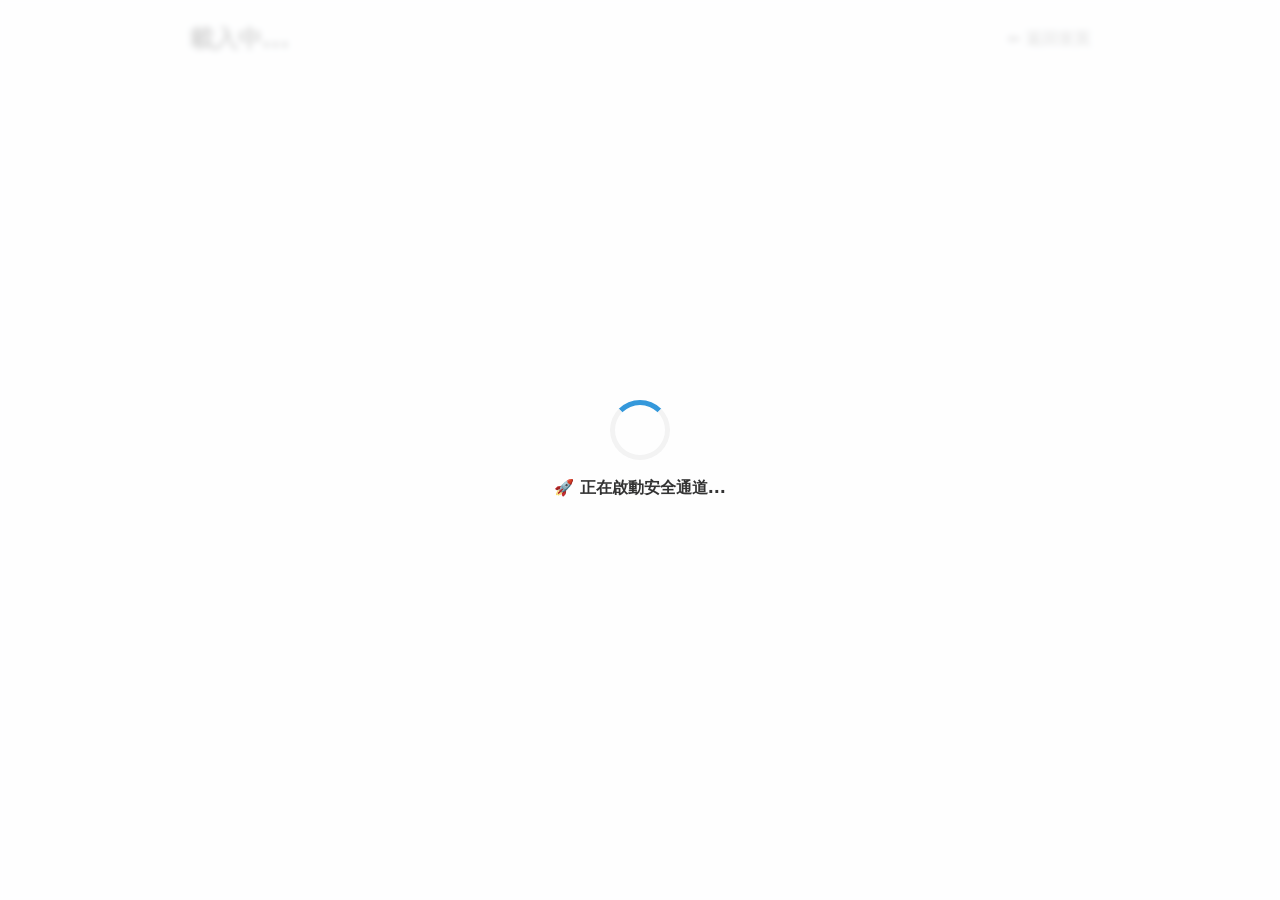
==== commit f6a083c9: "Update group.html" ====
--- a/group.html
+++ b/group.html
@@ -42,7 +42,7 @@
             <input type="text" id="newFriends" style="width:95%; padding:10px; border: 1px solid #ffcc80; border-radius: 4px;" placeholder="例如：張三, 李四">
         </div>
 
-        <button class="btn" style="background-color: #2196F3; width: 100%; font-size: 18px; margin-bottom: 30px;" onclick="submitAttendance()">💾 送出今日點名</button>
+        <button class="btn" style="background-color: #2196F3; width: 100%; font-size: 18px; margin-bottom: 30px;" onclick="submitAttendance()">💾 送出點名</button>
 
         <div class="progress-section" id="progressSection" style="display: none;">
             <div class="progress-header">
--- a/style.css
+++ b/style.css
@@ -131,11 +131,12 @@
 .edit-member-item { display: flex; justify-content: space-between; align-items: center; padding: 10px; border-bottom: 1px solid #eee; background: white; margin-bottom: 5px; border-radius: 6px; box-shadow: 0 1px 3px rgba(0,0,0,0.05); }
 .btn-remove { background: #ffebee; color: #c62828; border: none; border-radius: 6px; padding: 6px 12px; cursor: pointer; font-size: 13px; font-weight: bold; transition: 0.2s; margin-top: 0;}
 
-/* 身分標籤 (核心/一般/小羊) */
+/* 身分標籤 (核心/一般/小羊/陪伴) */
 .role-badge { padding: 4px 8px; border-radius: 12px; font-size: 12px; font-weight: bold; margin-right: 10px; display: inline-block; width: 55px; text-align: center; }
 .role-core { background: #ffebee; color: #c62828; }    
 .role-general { background: #e3f2fd; color: #1565c0; } 
 .role-sheep { background: #e8f5e9; color: #2e7d32; }   
+.role-companion { background: #f3e5f5; color: #6a1b9a; } /* 💡 新增：陪伴同工 (紫色系) */
 .role-default { background: #f5f5f5; color: #757575; }
 
 /* 歷史進度表 */
@@ -170,3 +171,22 @@
 .btn-query { background: #4CAF50; color: white; margin-top: 0;}
 .btn-query:hover { background: #45a049; }
 .btn-export { background: #2196F3; color: white; margin-top: 0;}
+/* --- 統計中心：進度條與高級視覺化樣式 --- */
+.stats-dashboard { border-radius: 12px; overflow: hidden; box-shadow: 0 4px 15px rgba(0,0,0,0.05); }
+.stats-dashboard table { margin-top: 0; border-radius: 0; box-shadow: none; }
+.stats-dashboard th { background: #37474f; font-weight: 600; letter-spacing: 1px; padding: 15px; }
+.stats-dashboard td { vertical-align: middle; padding: 15px 10px; }
+.stats-dashboard tr:hover { background-color: #f1f8e9; transition: 0.2s; }
+
+/* 進度條容器 */
+.prog-container { width: 100%; background: #e0e0e0; border-radius: 8px; height: 14px; margin-top: 5px; overflow: hidden; }
+.prog-bar { height: 100%; border-radius: 8px; transition: width 0.8s ease-in-out; }
+
+/* 三種聚會專屬顏色 */
+.color-cell { background-color: #4CAF50; }   /* 小組：綠色 */
+.color-sunday { background-color: #2196F3; } /* 主日：藍色 */
+.color-school { background-color: #FF9800; } /* 主日學：橘色 */
+
+/* 數據文字排版 */
+.stat-box { display: flex; flex-direction: column; align-items: flex-start; margin: 0 5px; }
+.stat-labels { width: 100%; display: flex; justify-content: space-between; font-size: 12px; color: #555; font-weight: bold; }
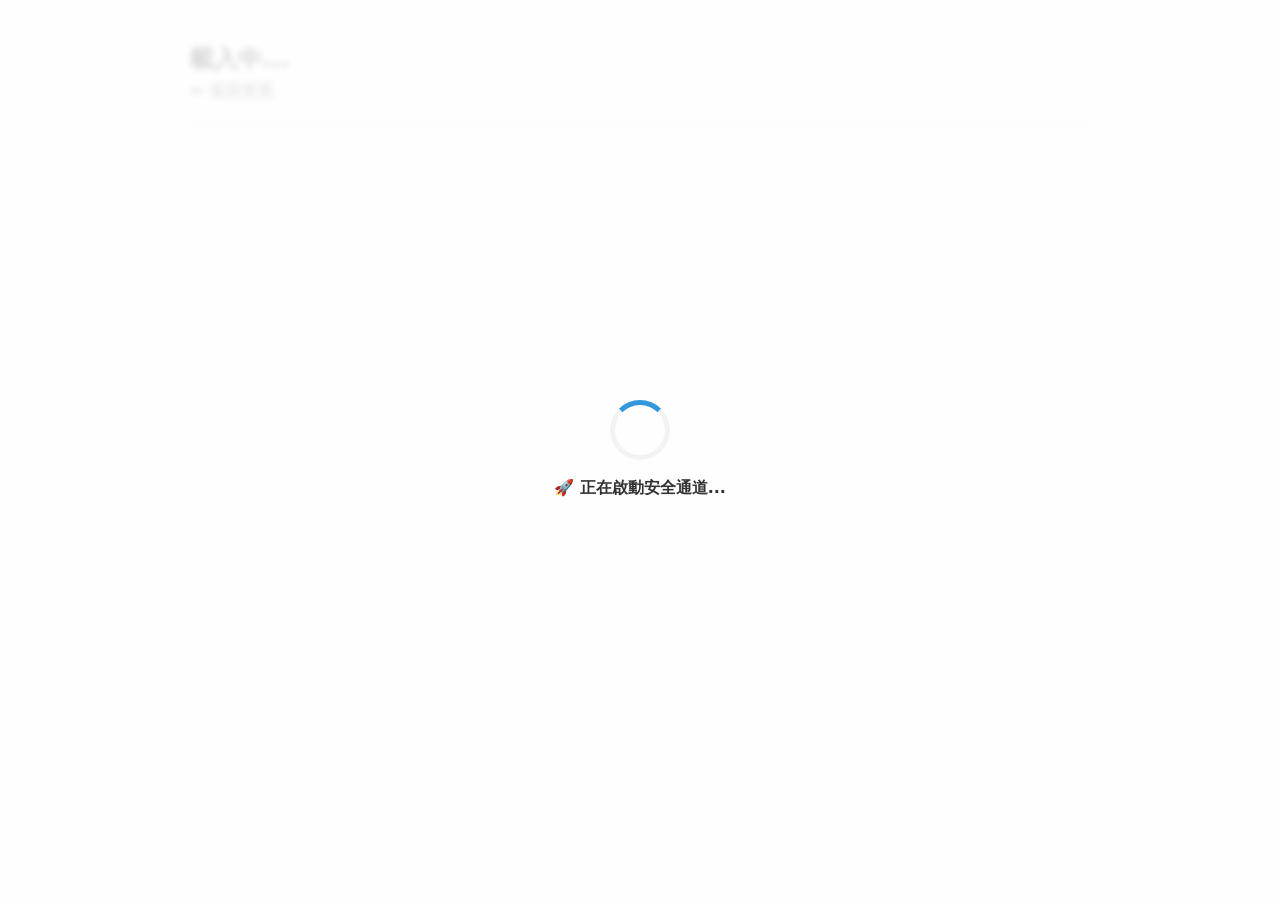
==== commit d85406ac: "Update group.html" ====
--- a/group.html
+++ b/group.html
@@ -17,8 +17,8 @@
         <div>
             <h2 id="displayGroupName" style="margin: 0;">載入中...</h2>
             <div id="scheduleBtn" class="schedule-link-btn" style="display: none;" onclick="goToSchedule()">🗓️ 前往排聚會表</div>
-        </div>
-        <a href="index.html" style="text-decoration: none; color: #666; font-weight: bold;">⬅️ 返回首頁</a>
+            <a href="index.html" style="text-decoration: none; color: #666; font-weight: bold;">⬅️ 返回首頁</a>
+        </div>    
     </div>
 
     <div id="init-panel" style="display: none; text-align: center; margin-top: 50px;">
@@ -39,7 +39,7 @@
 
         <div class="new-friend" style="margin-top: 20px; padding: 15px; background: #fff3e0; border-radius: 8px; border: 1px solid #ffe0b2; margin-bottom: 15px;">
             <h4 style="margin-top: 0; color: #e65100;">✨ 新朋友 (若有請輸入，多位請用逗號隔開)</h4>
-            <input type="text" id="newFriends" style="width:95%; padding:10px; border: 1px solid #ffcc80; border-radius: 4px;" placeholder="例如：張三, 李四">
+            <input type="text" id="newFriends" style="width:95%; padding:10px; border: 1px solid #ffcc80; border-radius: 4px;" placeholder="例如：彼得, 約翰">
         </div>
 
         <button class="btn" style="background-color: #2196F3; width: 100%; font-size: 18px; margin-bottom: 30px;" onclick="submitAttendance()">💾 送出點名</button>
--- a/style.css
+++ b/style.css
@@ -16,10 +16,24 @@
     line-height: 1.6;
 }
 
-.header { 
-    display: flex; justify-content: space-between; 
-    align-items: center; border-bottom: 2px solid #eee; 
-    padding-bottom: 15px; margin-bottom: 25px; 
+.header {
+    width: 100%;
+    padding: 20px 0;
+    box-sizing: border-box;
+    border-bottom: 2px solid #ddd;
+    display: flex;
+    flex-direction: column;
+    gap: 0;
+    margin: 0 auto;
+}
+
+.header > div:first-child {
+    width: 100%;
+}
+
+.header > div:last-child {
+    width: 100%;
+    align-items: stretch;
 }
 
 /* --- Loading 遮罩 --- */
@@ -190,3 +204,25 @@
 /* 數據文字排版 */
 .stat-box { display: flex; flex-direction: column; align-items: flex-start; margin: 0 5px; }
 .stat-labels { width: 100%; display: flex; justify-content: space-between; font-size: 12px; color: #555; font-weight: bold; }
+
+function setActiveTab(element) {
+    // 移除所有 tab 的 active 狀態
+    document.querySelectorAll('.tab-btn').forEach(btn => {
+        btn.style.backgroundColor = 'transparent';
+        btn.style.border = '2px solid #ddd';
+        btn.style.color = '#999';
+    });
+    
+    // 給點擊的按鈕加上 active 樣式（深綠色實心）
+    element.style.backgroundColor = '#4CAF50';
+    element.style.border = 'none';
+    element.style.color = '#fff';
+}
+
+// 頁面載入時，設定第一個按鈕為 active
+window.addEventListener('DOMContentLoaded', () => {
+    const firstTab = document.querySelector('.tab-btn.active');
+    if (firstTab) {
+        setActiveTab(firstTab);
+    }
+});
